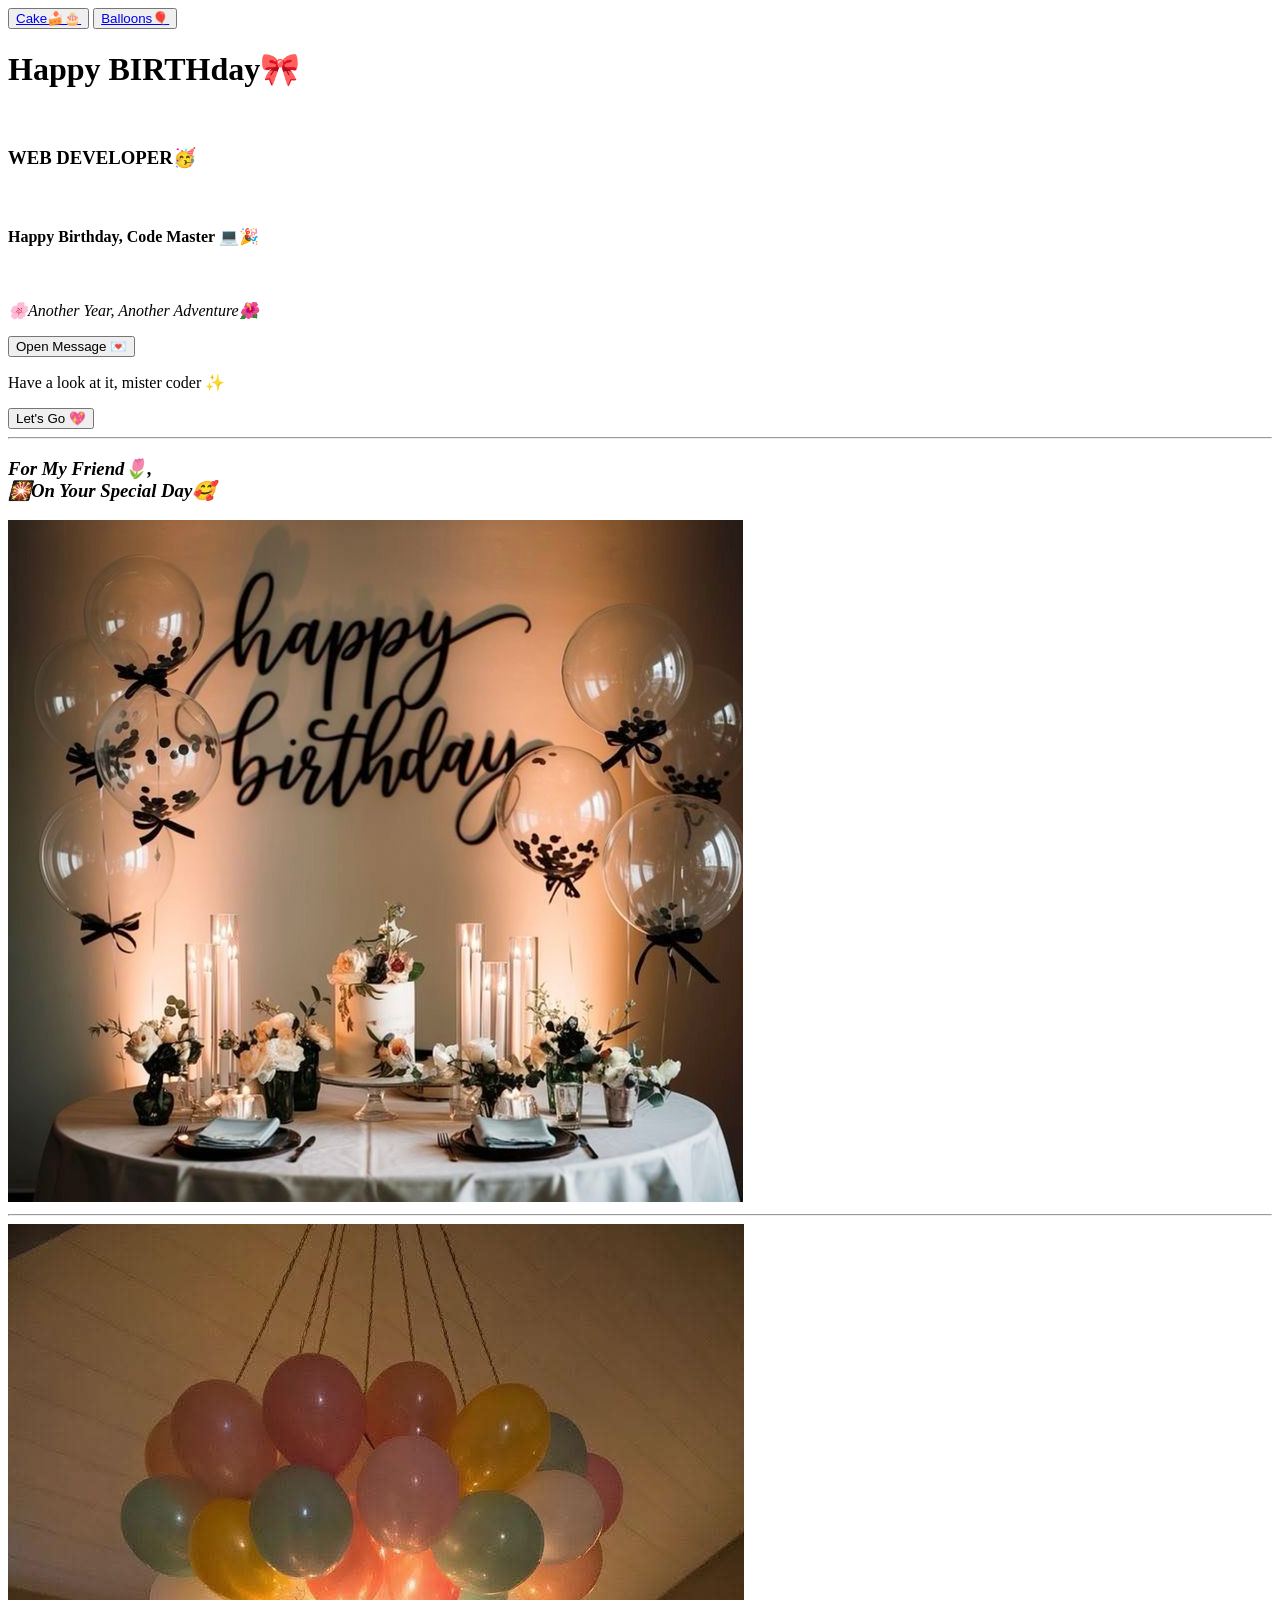
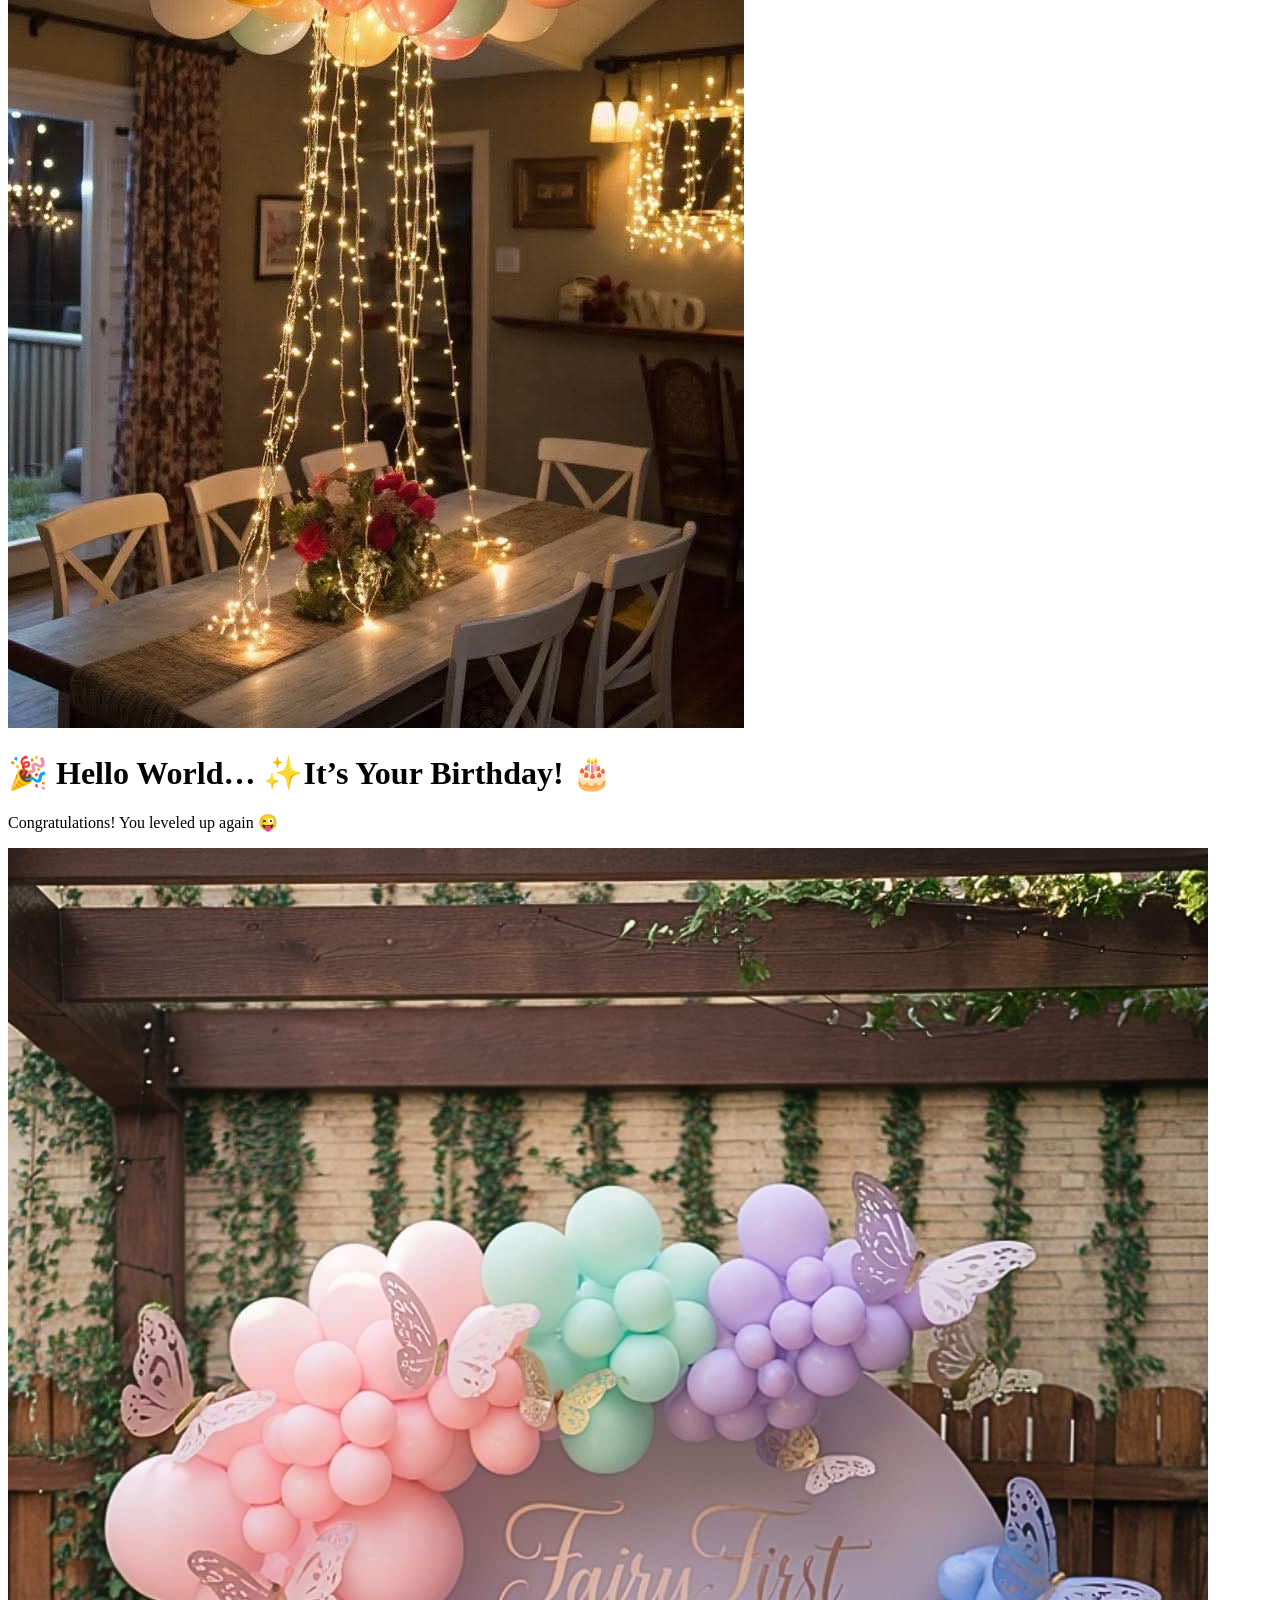
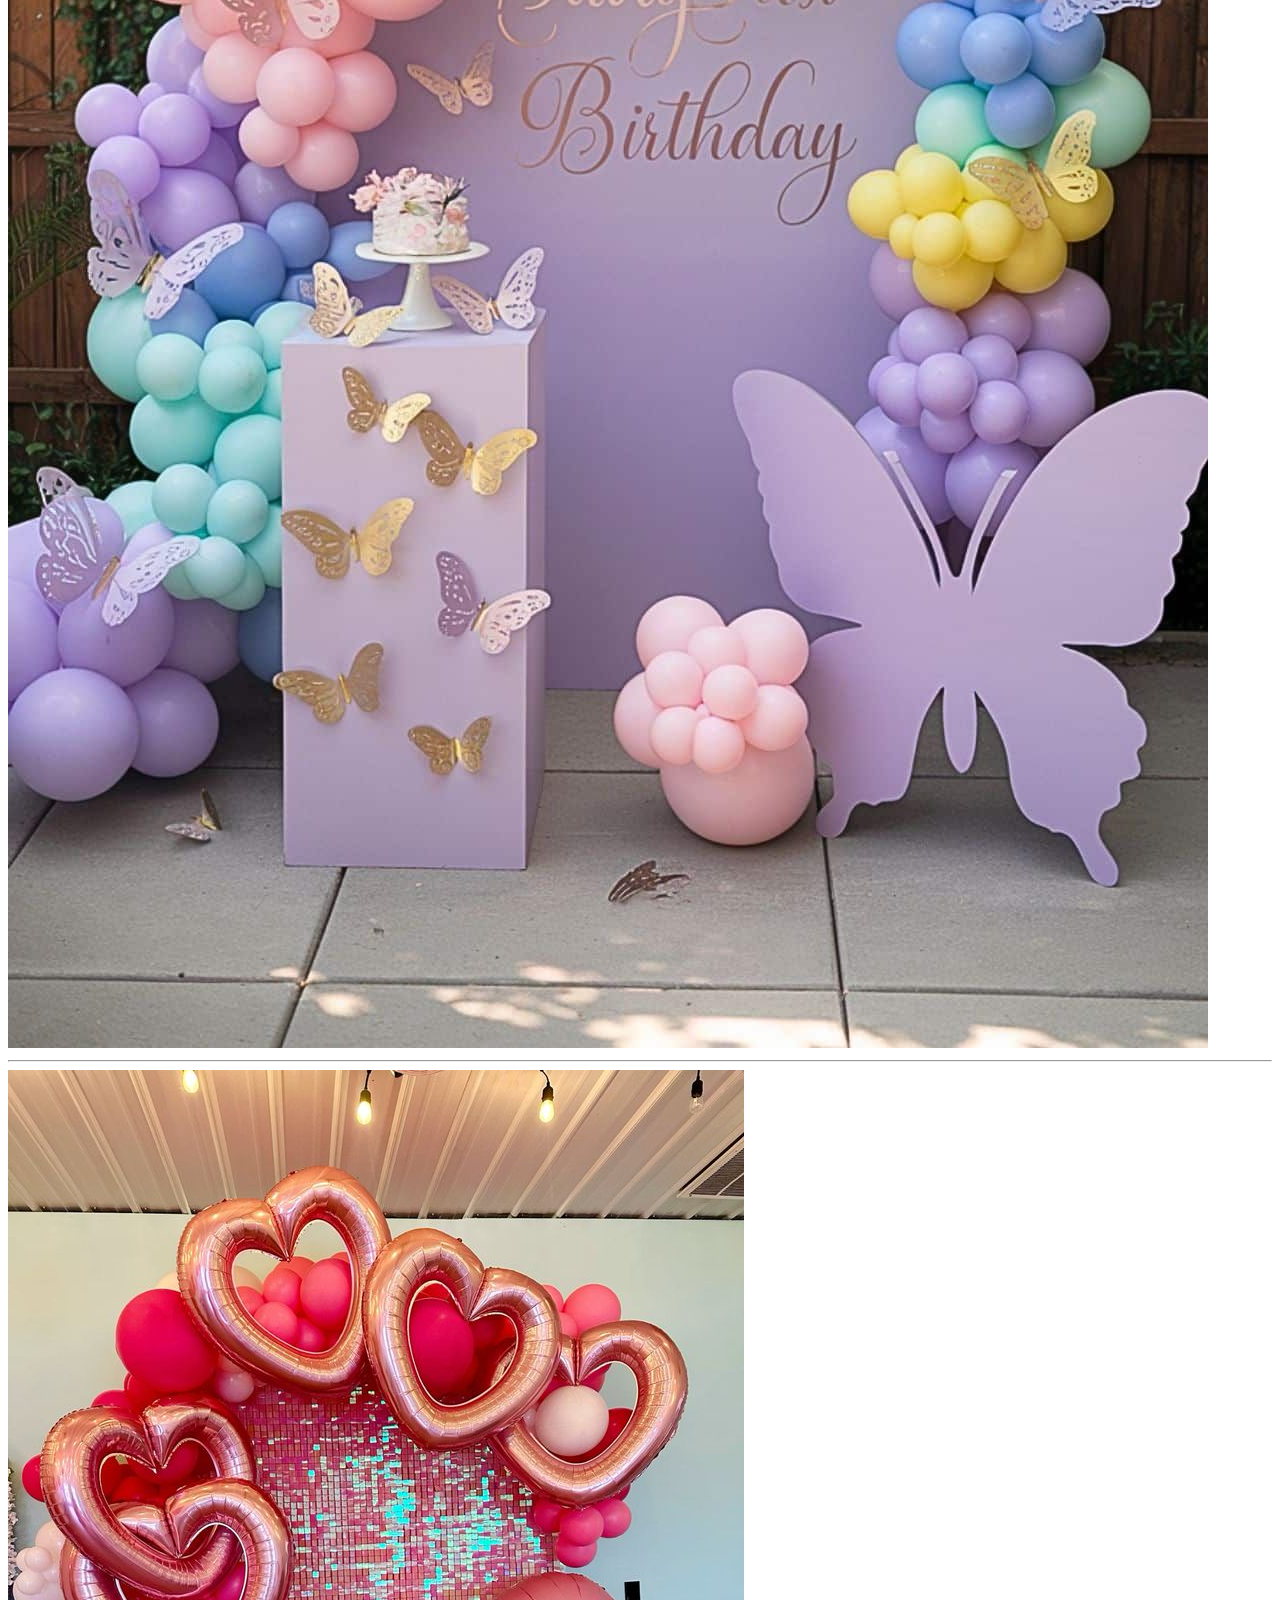
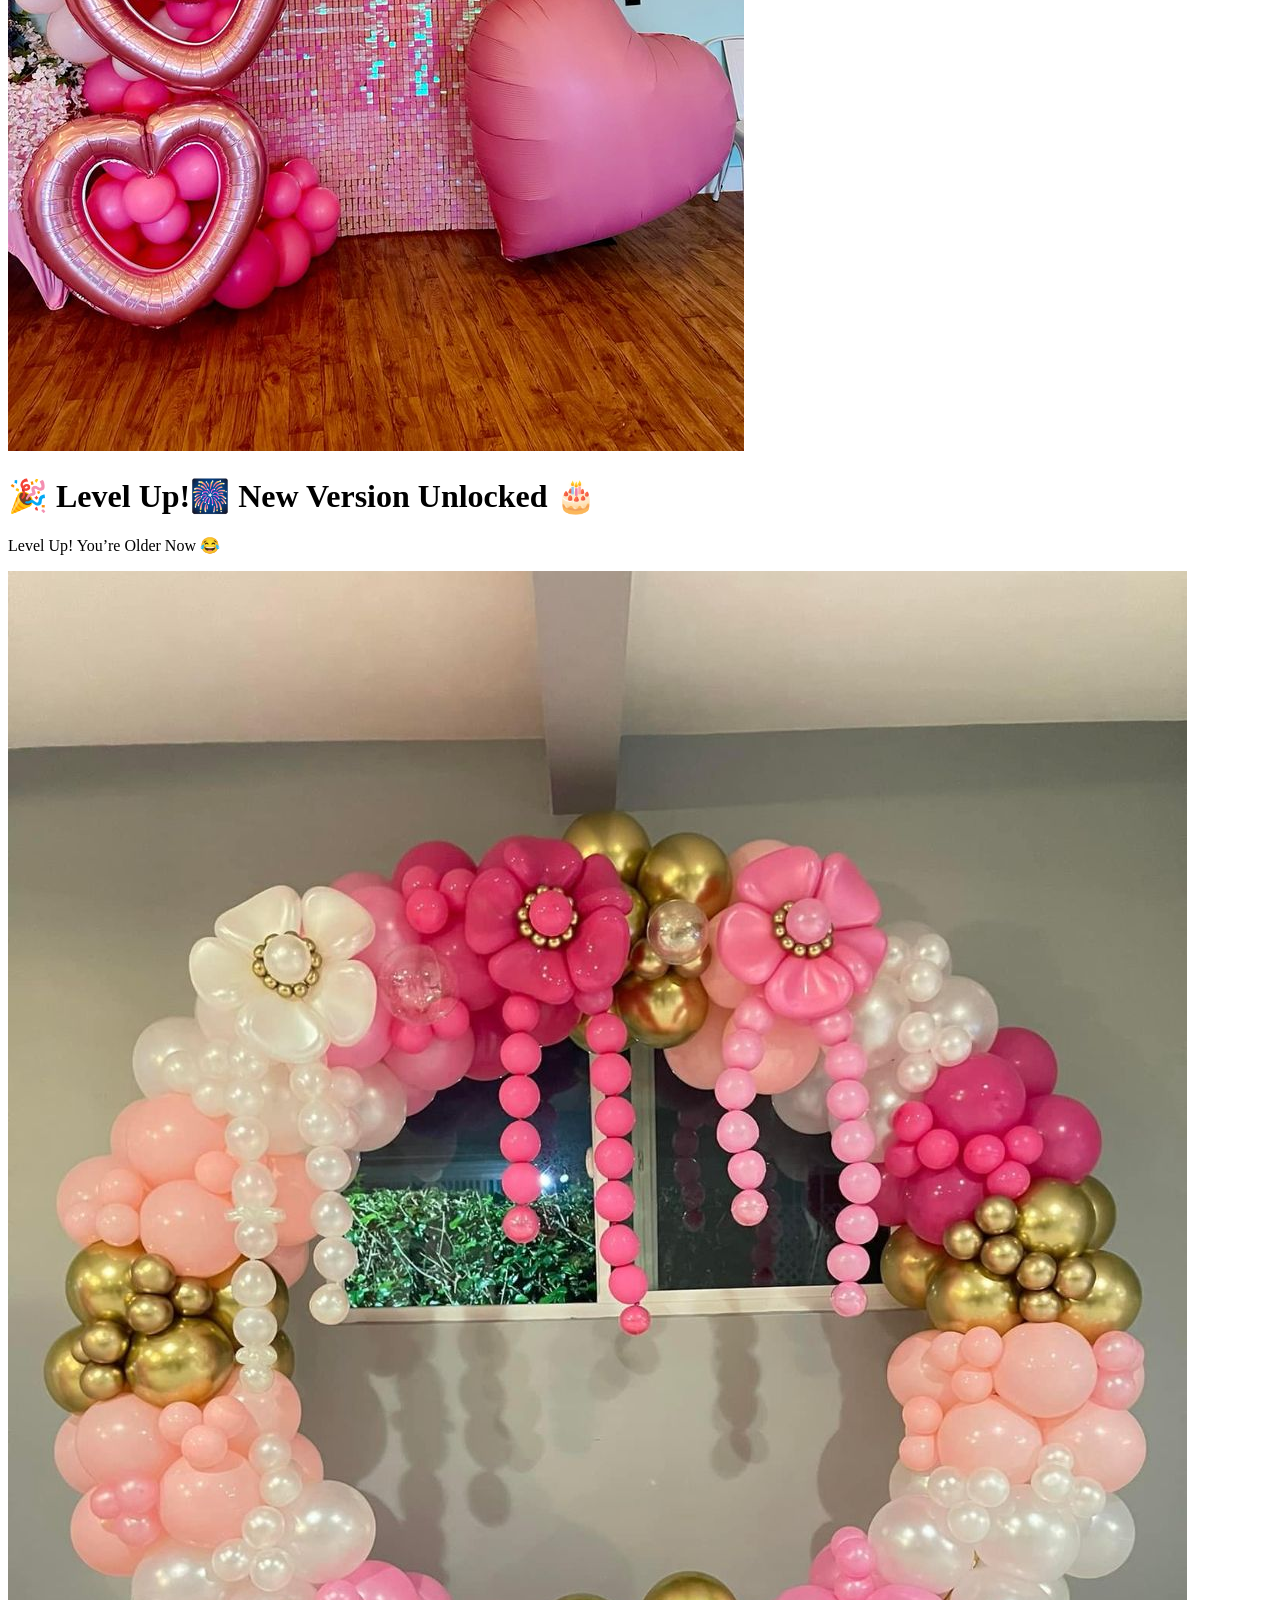
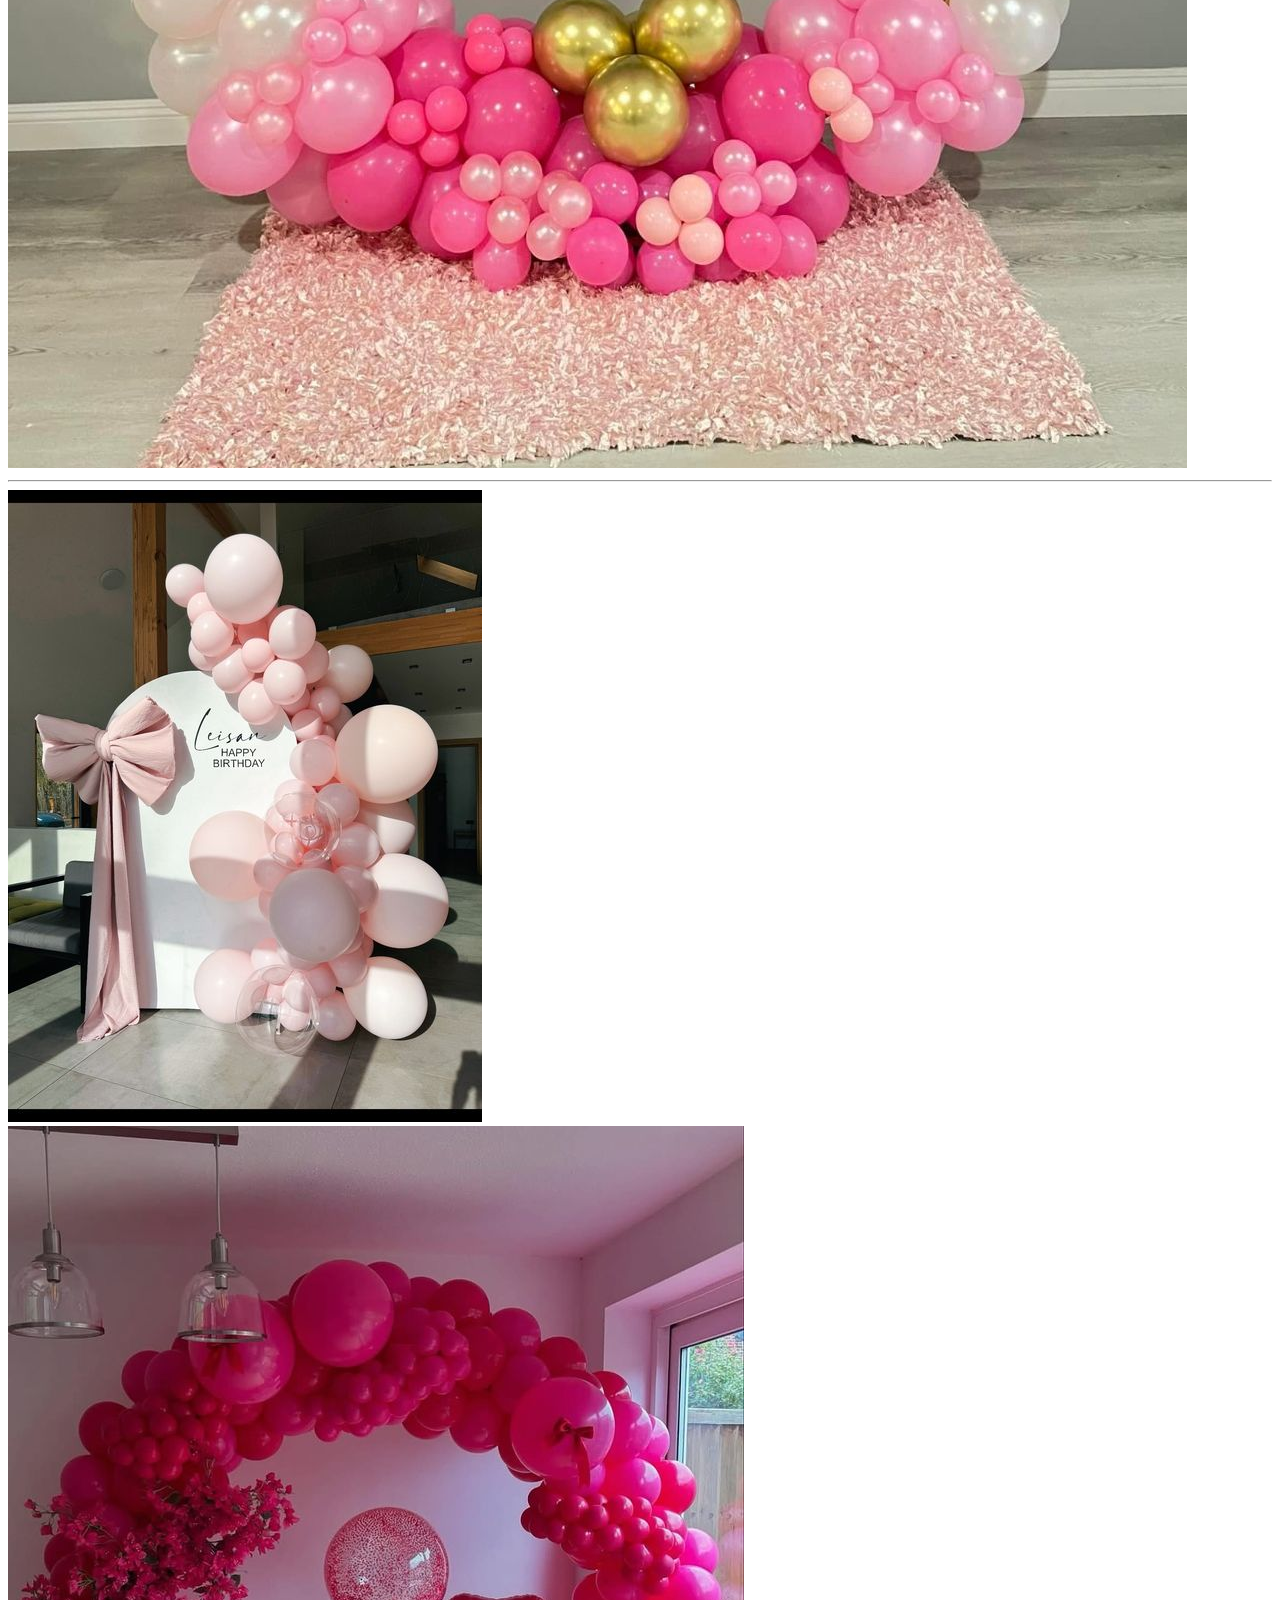
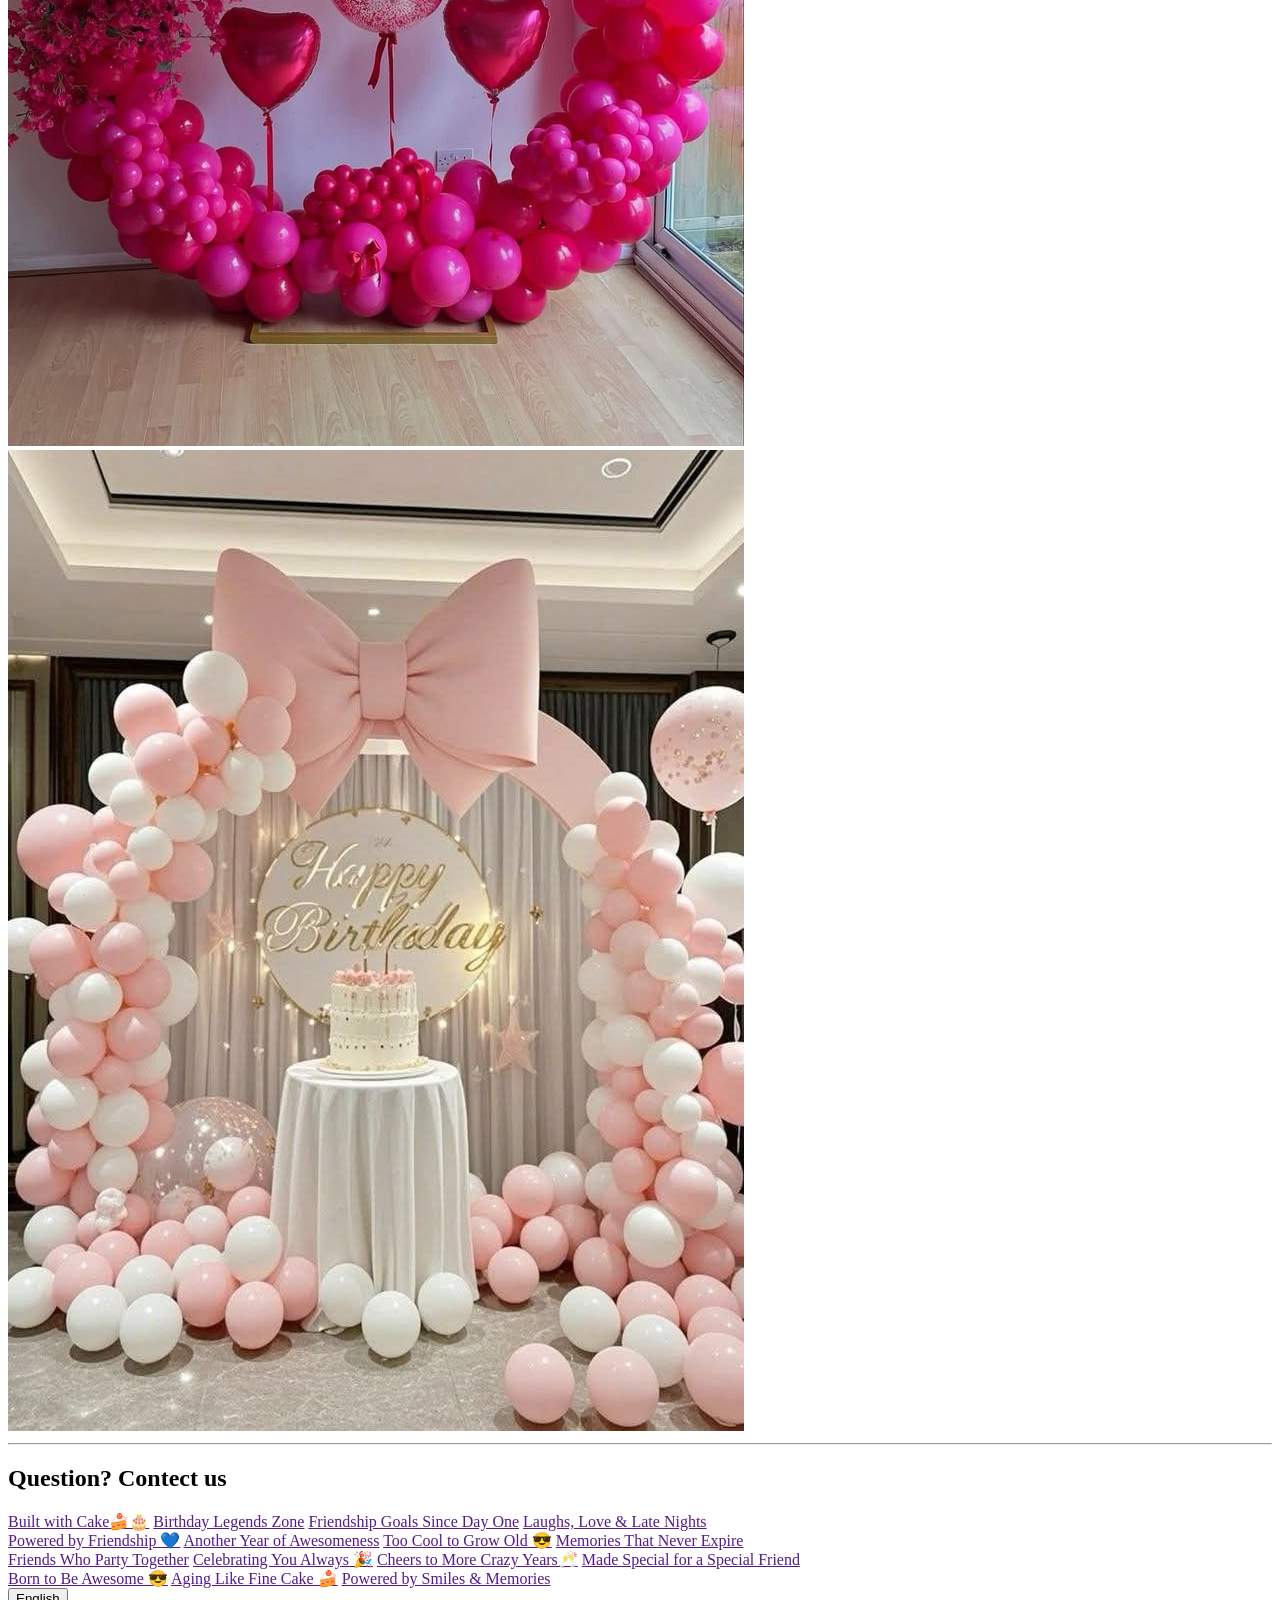
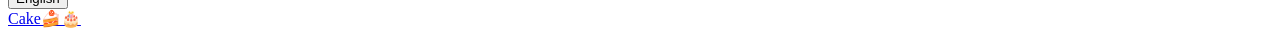
==== index.html @ 6e1c8c26 "index.html style.css script.js images Made to make someone’s special day even more memorable!" ====
<!DOCTYPE html>
<html lang="en">
<head>
    <meta charset="UTF-8">
    <meta name="viewport" content="width=device-width, initial-scale=1.0">
    <link rel="stylesheet" href="stylesheet.css">
    <link rel="icon" href="baking.png">
    <!-- <link rel="stylesheet" href="script.js"> -->
     <script src="script.js"></script>
    <title>Document</title>
    
</head>
<body>
  <audio autoplay loop >
      <source loop src="sound.mp3">
    </audio>
    <header>

    <nav>
        <div class="logo">
            <!-- <img src="first img.jpg" alt=""> -->
        </div>
        <div class="btn">

            <button class="cake" ><a href="cake.html">Cake🍰🎂</a></button>
            <button class="balloons"><a href="balloons.html">Balloons🎈</a></button>
        </div>
    </nav>
    <div class="header_text">
        <h1>  Happy BIRTHday🎀  </h1>
        <br>
        <h3>WEB DEVELOPER🥳</h3>
        <br>
        <h4>Happy Birthday, Code Master 💻🎉</h4>
        <br>
        <p><i>🌸Another Year, Another Adventure🌺</i></p>
        <!-- <button class="btn_2" onclick="openpopu()">open message</button>

        <div class="popup" id="popup">
            <div class="popup_box">
          <p>have a look at it,mister coder✨</p>
       8   <button onclick="nextmessage()"class="next-btn"></button>

          <div class="dots">
            <span class="dot_active"></span>
            <span class="dot"></span>
            <span class="dot"></span>
          </div>
            </div>
        </div> -->
        <button class="btn_2" onclick="openPopup()">Open Message 💌</button>

<div class="popup" id="popup">
  <div class="popup-box">
    <p id="message">Have a look at it, mister coder ✨</p>

    <button onclick="nextMessage()" class="next-btn">Let's Go 💖</button>

    <div class="dots">
      <span class="dot active"></span>
      <span class="dot"></span>
      <span class="dot"></span>
    </div>
  </div>
</div>
    </div>
    </header>
    <hr>
    <!-- ============photo_section========== -->
     <div class="containor">
        <div class="photo_section">
            <div class="text_section">
                <h3><i>For My Friend🌷, <br>🎇On Your Special Day🥰</i></h3>
            </div>
            <div class="img">
                <img src="second.jpg" alt="">
            </div>
        </div>
        <hr>
        

            
    <!-- Left Image -->
     <div class="hero">
    <div class="image left">
      <img src="third.jpg" alt="Left Birthday Image">
    </div>

    <!-- Center Text -->
    <div class="text">
      <h1>🎉 Hello World… ✨It’s Your Birthday! 🎂</h1>
      <p>Congratulations! You leveled up again 😜</p>
    </div>

    <!-- Right Image -->
    <div class="image right">
      <img src="decor.jpg" alt="Right Birthday Image">
    </div>
    </div>
        <!-- ===========third_photo====== -->
        <hr>
        <!-- Left Image -->
     <div class="hero">
    <div class="image left">
      <img src="decore2.jpg" alt="Left Birthday Image">
    </div>

    <!-- Center Text -->
    <div class="text">
      <h1>🎉 Level Up!🎆 New Version Unlocked 🎂</h1>
      <p>Level Up! You’re Older Now 😂</p>
    </div>

    <!-- Right Image -->
    <div class="image right">
      <img src="decore3.jpg" alt="Right Birthday Image">
    </div>
    </div>
    <!-- ============forth_photo========== -->
     <hr>
     <div class="hero">
    <div class="image left">
      <img src="decore7.jpg" alt="Left Birthday Image">
    </div>

    <!-- Center Text -->
    <div class="image left">
      <img src="decore4.jpg" alt="Left Birthday Image">
    </div>

    <!-- Right Image -->
    <div class="image right">
      <img src="decore6.jpg" alt="Right Birthday Image">
    </div>
    </div>
     </div>
     <hr>
     <footer>
        <div class="footer">
        <h2>Question? Contect us</h2>

        <div class="row">
            <div class="col">
                <a href="">Built with Cake🍰🎂</a>
                <a href="">Birthday Legends Zone</a>
                <a href="">Friendship Goals Since Day One</a>
                <a href="">Laughs, Love & Late Nights</a>
            </div>

            <div class="col">
                <a href="">Powered by Friendship 💙</a>
                <a href="">Another Year of Awesomeness</a>
                <a href="">Too Cool to Grow Old 😎</a>
                <a href="">Memories That Never Expire</a>
            </div>

            <div class="col">
                <a href="">Friends Who Party Together</a>
                <a href="">Celebrating You Always 🎉</a>
                <a href="">Cheers to More Crazy Years🥂</a>
                <a href="">Made Special for a Special Friend</a>
            </div>

            <div class="col">
                <a href="">Born to Be Awesome 😎</a>
                <a href="">Aging Like Fine Cake 🍰</a>
                <a href="">Powered by Smiles & Memories</a>
                <!-- <a href="">Speed test</a> -->
            </div>
            <!-- <button class="English">English<i class="fa-solid fa-angle-down"></i></button> -->
        </div>
        <button class="English">English<i class="fa-solid fa-angle-down"></i></button>
        
    </div>
     </footer>
     <a href="cake.html">Cake🍰🎂</a>
     <div class="balloon b1"></div>
<div class="balloon b2"></div>
<div class="balloon b3"></div>
<div class="balloon b4"></div>
<div class="balloon b5"></div>
</body>
</html>
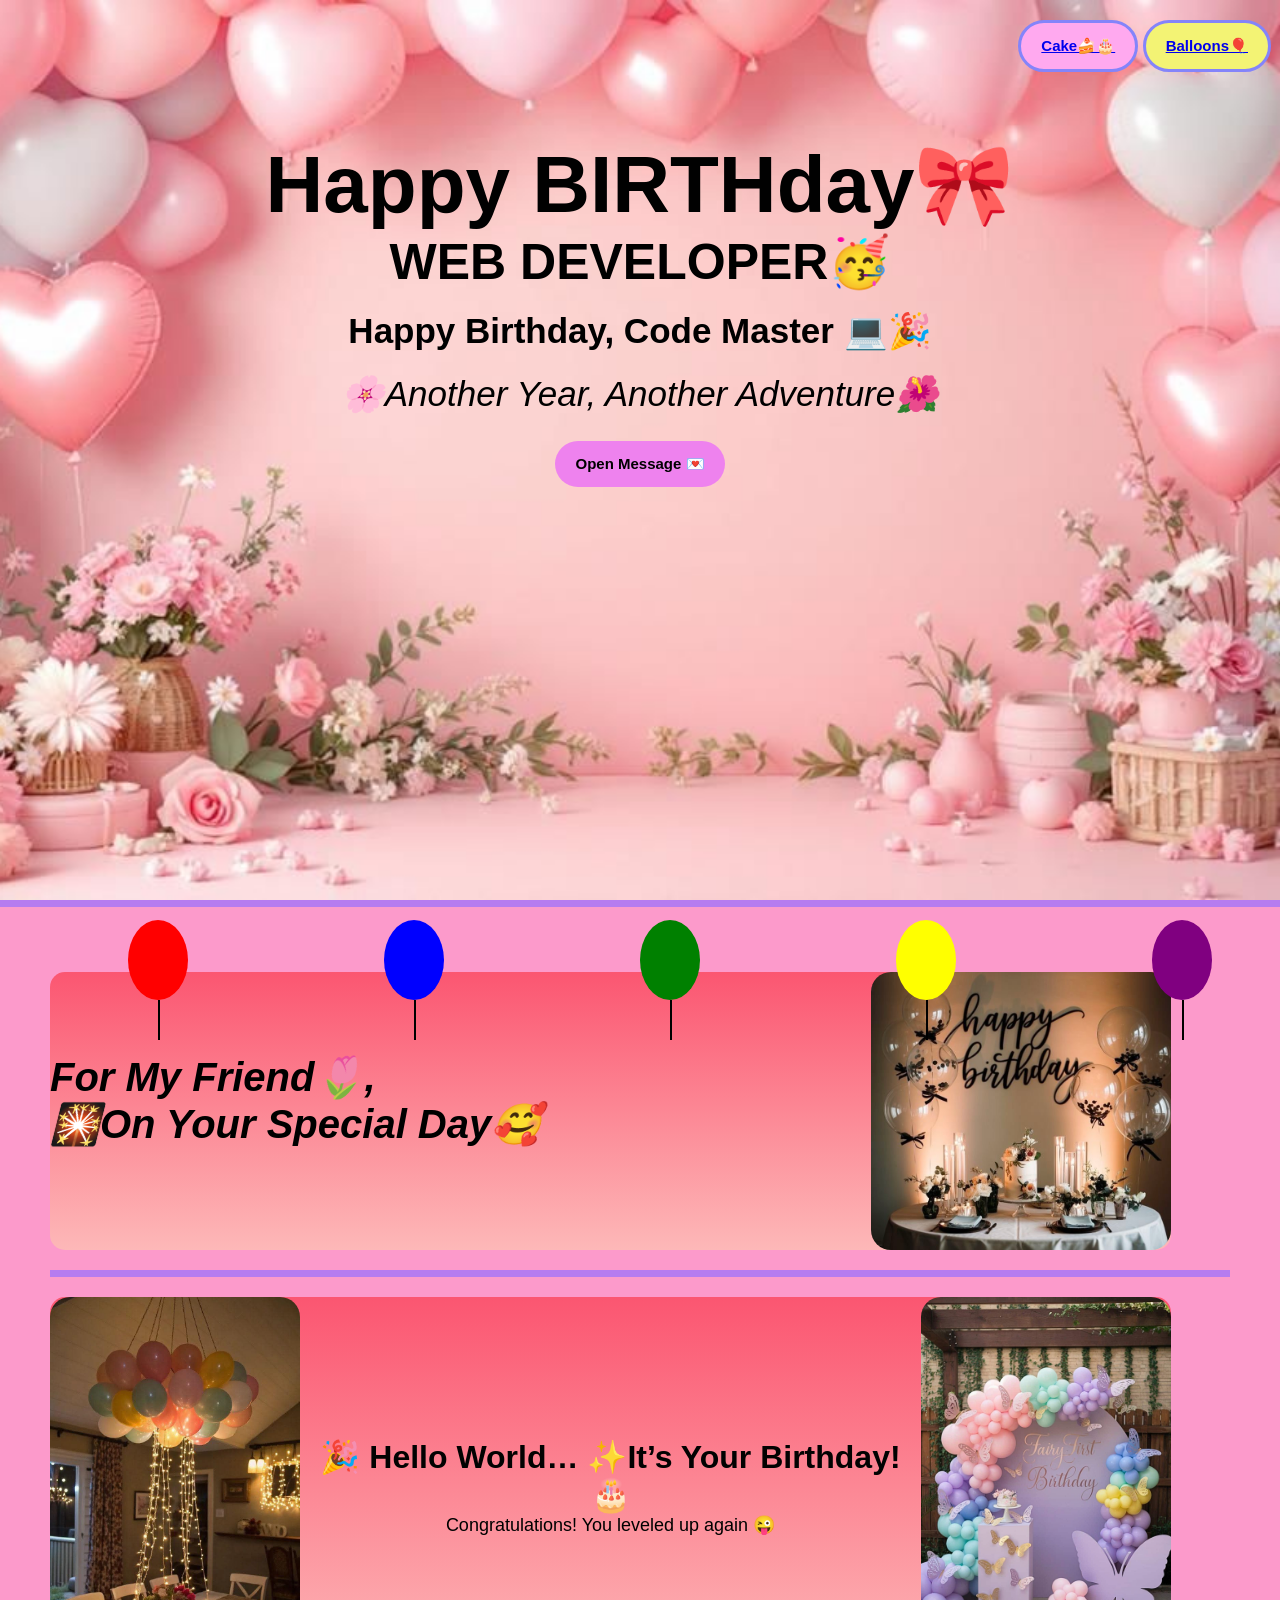
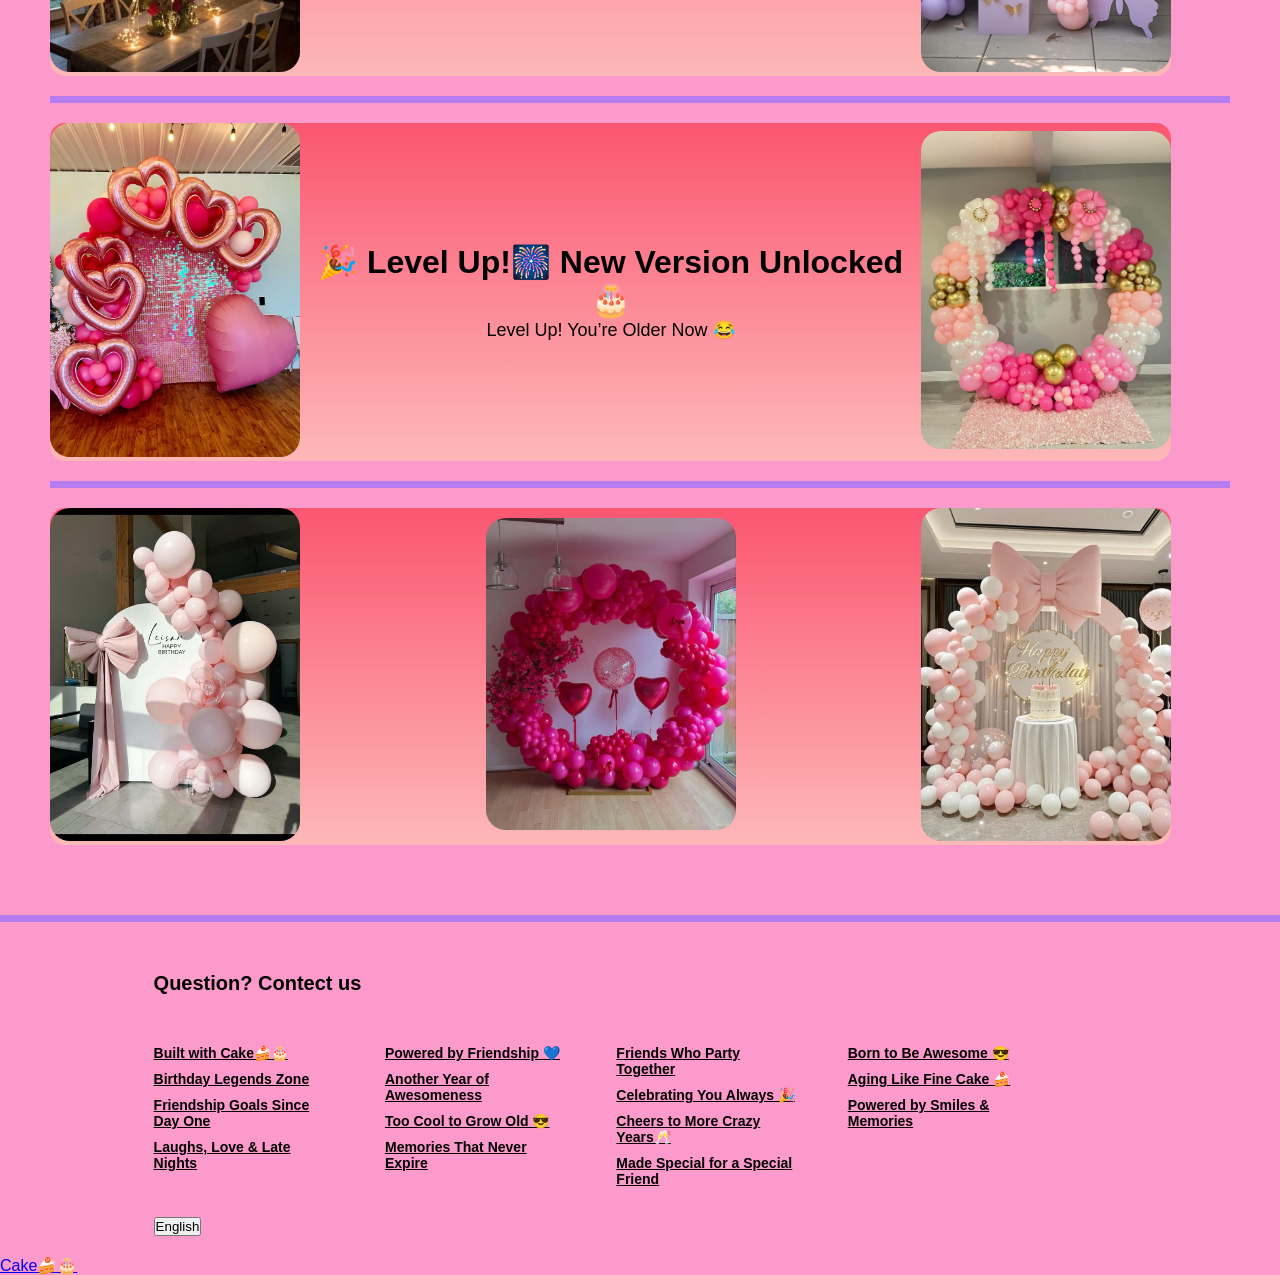
==== commit 8dbbe1c2: "index.html style.css script.js images Made to make someone’s special day even more memorable!" ====
--- a/index.html
+++ b/index.html
@@ -3,7 +3,8 @@
 <head>
     <meta charset="UTF-8">
     <meta name="viewport" content="width=device-width, initial-scale=1.0">
-    <link rel="stylesheet" href="stylesheet.css">
+    <!-- <link rel="stylesheet" href="style.css"> -->
+     <link rel="stylesheet" href="styles.css">
     <link rel="icon" href="baking.png">
     <!-- <link rel="stylesheet" href="script.js"> -->
      <script src="script.js"></script>
--- a/styles.css
+++ b/styles.css
@@ -0,0 +1,443 @@
+@import url('https://fonts.googleapis.com/css2?family=Dancing+Script:wght@400;500;600;700&family=Great+Vibes&family=Pacifico&family=Sacramento&family=Satisfy&family=Caveat:wght@400;500;600;700&family=Courgette&family=Kaushan+Script&family=Lobster&family=Tangerine:wght@400;700&family=Pinyon+Script&family=Alex+Brush&display=swap');
+
+   
+*{
+    padding: 0;
+    margin: 0;
+    box-sizing: border-box;
+    font-family: sans-serif;
+}
+body{
+    width: 100%;
+    height: 100%;
+    background: rgb(252, 154, 203);
+    font-family: 'Dancing Script', cursive;
+
+}
+header{
+    width: 100%;
+    height: 100vh;
+    background-image: url(style.jpg);
+    position: relative;
+    padding: 10px 9px;
+    background-position: center;
+    background-repeat: no-repeat;
+    background-size: cover;
+}
+nav{
+    display: flex;
+    align-items: center;
+    justify-content: space-between;
+    padding: 10px 0;
+}
+.btn button{
+    border: thick rgb(132, 132, 250);
+    outline: none;
+    padding: 14px 20px;
+    font-size: 15px;
+    font-weight: 600;
+    border-radius: 35px;
+    margin-bottom: 7px;
+    cursor: pointer;
+}
+nav .cake{
+    background-color: rgb(255, 169, 239);
+    border: 3px solid rgb(132, 132, 250);
+    transform: scale(1);
+    /* transition:  0.6s ease; */
+}
+nav .cake:hover{
+    size: 30px;
+    border:6px solid  red;
+    transform: scale(1);
+    transition:  0.6s ease;
+}
+nav .balloons{
+    background-color: rgb(243, 243, 116);
+    border: 3px solid rgb(132, 132, 250);
+    transform: scale(1);
+}
+nav .balloons:hover{
+    size: 30px;
+    border:6px solid  red;
+    transform: scale(1);
+    transition:  0.6s ease;
+}
+/* ===========header_text============= */
+.header_text{
+    display: grid;
+    place-items: center;
+    text-align: center;
+    margin: 5%;
+}
+.header_text h1{
+    font-size: 80px;
+    font-weight: 600px;
+    line-height: 55px;
+    margin: 5px;
+    color: rgb(1, 1, 1);
+}
+.header_text h3{
+    font-size: 50px;
+    font-weight: 500px;
+    line-height: 45px;
+    margin: 5px;
+    color: rgb(0, 0, 0);
+}
+.header_text h4{
+    font-size:35px;
+    font-weight: 400px;
+    line-height: 35px;
+    margin: 5px;
+    color: rgb(0, 0, 0);
+}
+.header_text p{
+    font-size:35px;
+    font-weight: 400px;
+    line-height: 35px;
+    margin: 5px;
+    color: rgb(0, 0, 0);
+}
+hr{
+    background: rgb(182, 124, 240);
+    width: 100%;
+    height: 7px;
+    border: 0;
+    outline: 0;
+}
+.containor{
+    width: 100%;
+    padding: 50px;
+    /* width: 90%;
+  max-width: 1000px;
+  display: flex;
+  align-items: center;
+  justify-content: space-between;
+  background: white;
+  padding: 20px;
+  border-radius: 20px;
+  box-shadow: 0 10px 30px rgba(0,0,0,0.2); */
+}
+.photo_section{
+    display: flex;
+    align-items: center;
+    justify-content: space-between;
+    width: 95%;
+    /* margin: auto; */
+    margin-bottom: 20px;
+    margin-top: 15px;
+    background: linear-gradient(rgb(251, 86, 113),rgb(253, 184, 184) );
+    border-radius: 15px;
+}
+.text_section{
+    width: 50%;
+}
+.text_section h3{
+    font-size: 40px;
+    margin-bottom: 20px;
+    font-weight: 700;
+    /* margin-right: 30px; */
+}
+.img{
+    /* position: relative; */
+    display: flex;
+    justify-content: space-between;
+    /* align-items: center; */
+}
+.img img{
+    width: 300px;
+    /* height: 10px; */
+    position: right;
+    border-radius: 20px;
+    transform: scale(1);
+    transition:  0.6s ease;
+}
+.img img:hover{
+    width: 300px;
+    /* height: 10px; */
+    position: right;
+    border-radius: 20px;
+    transform:   scale(0.9);
+    /* transition:  0.6s ease; */
+}
+.popup {
+  display: none;
+  position: fixed;
+  inset: 0;
+  background: rgba(0,0,0,0.3);
+  justify-content: center;
+  align-items: center;
+}
+
+.popup-box {
+  background: white;
+  padding: 30px;
+  border-radius: 20px;
+  width: 300px;
+  text-align: center;
+  animation: pop 0.3s ease;
+}
+
+.next-btn {
+  background: hotpink;
+  color: white;
+  border: none;
+  padding: 10px 20px;
+  border-radius: 20px;
+  cursor: pointer;
+  margin-top: 15px;
+}
+
+.dots {
+  margin-top: 10px;
+}
+
+.dot {
+  height: 8px;
+  width: 8px;
+  background: #ccc;
+  border-radius: 50%;
+  display: inline-block;
+  margin: 3px;
+}
+
+.active {
+  background: hotpink;
+}
+
+@keyframes pop {
+  from { transform: scale(0.8); opacity: 0; }
+  to { transform: scale(1); opacity: 1; }
+}
+.btn_2 {
+    border: thick rgb(5, 3, 4);
+    background-color: violet;
+    outline: none;
+    padding: 14px 20px;
+    font-size: 15px;
+    font-weight: 600;
+    border-radius: 35px;
+    margin-bottom: 7px;
+    cursor: pointer;
+    margin-top: 25px;
+}
+ .decore{
+    width: 10px;
+    padding: 10px;
+    position: left;
+    border-radius: 20px;
+    /* height: 10px; */
+}
+.hero{
+    display: flex;
+    align-items: center;
+    justify-content: space-between;
+    margin-top: 20px;
+    margin-bottom: 20px;
+    width: 95%;
+    /* border-radius: 20px; */
+    background: linear-gradient(rgb(251, 86, 113),rgb(253, 184, 184) );
+    border-radius: 15px;
+}
+
+.image img {
+  width: 250px;
+  height: auto;
+  border-radius: 20px;
+  transform: scale(1);
+  transition:  0.6s ease;
+}
+.image img:hover{
+  width: 250px;
+  height: auto;
+  border-radius: 20px;
+  transform: scale(1);
+  transform: scale(0.9);
+    /* transition:  0.6s ease; */
+}
+.text {
+  text-align: center;
+  flex: 1;
+}
+
+.text h1 {
+  font-size: 32px;
+  color: #020202;
+}
+
+.text p {
+  font-size: 18px;
+  color: #000000;
+}
+.footer{
+        width: 100%;
+        padding: 50px 12% 20px;
+    }
+    .footer .row{
+        width: 90%;
+        display: grid;
+        grid-template-columns: repeat(4, 1fr);
+        gap:50px;
+        padding: 20px 0;
+    }
+    .footer .row .col a{
+        display: block;
+        color: #000000;
+        text-decoration: underline;
+        margin-bottom: 10px;
+        font-size: 14px;
+        font-weight: 550;
+    }
+    .footer h2{
+        font-size: 20px;
+        color: #000000;
+        margin-bottom:30px ;
+    }
+    .footer .ii{
+        color: #000000;
+        margin-top: 15px ;
+        font-size: 14px;
+    }
+    .footer .oo{
+        color: #000000;
+        margin-top: 15px ;
+        font-size: 11px;
+    }
+    
+  .balloon{
+width:60px;
+height:80px;
+border-radius:50%;
+position:absolute;
+bottom:-100px;
+animation: float 6s linear infinite;
+}
+
+.balloon::after{
+content:'';
+width:2px;
+height:40px;
+background:black;
+position:absolute;
+left:50%;
+top:80px;
+}
+
+/* Different colors & positions */
+.b1{background:red; left:10%; animation-duration:6s;}
+.b2{background:blue; left:30%; animation-duration:8s;}
+.b3{background:green; left:50%; animation-duration:7s;}
+.b4{background:yellow; left:70%; animation-duration:9s;}
+.b5{background:purple; left:90%; animation-duration:6s;}
+
+/* Animation */
+@keyframes float{
+0%{transform:translateY(0);}
+100%{transform:translateY(-800px);}
+}
+/* ================= RESPONSIVE ================= */
+
+/* Tablets */
+@media (max-width: 992px) {
+
+  .header_text h1 {
+    font-size: 50px;
+  }
+
+  .header_text h3 {
+    font-size: 35px;
+  }
+
+  .header_text h4,
+  .header_text p {
+    font-size: 22px;
+  }
+
+  .photo_section {
+    flex-direction: column;
+    text-align: center;
+  }
+
+  .text_section {
+    width: 100%;
+  }
+
+  .img img {
+    width: 80%;
+  }
+
+  .hero {
+    flex-direction: column;
+    text-align: center;
+  }
+
+  .image img {
+    width: 80%;
+    margin: 10px 0;
+  }
+
+  .footer .row {
+    grid-template-columns: repeat(2, 1fr);
+  }
+}
+
+
+/* Mobile */
+@media (max-width: 600px) {
+
+  nav {
+    flex-direction: column;
+    gap: 10px;
+  }
+
+  .btn button {
+    width: 100%;
+  }
+
+  .header_text {
+    margin-top: 20%;
+  }
+
+  .header_text h1 {
+    font-size: 32px;
+  }
+
+  .header_text h3 {
+    font-size: 22px;
+  }
+
+  .header_text h4,
+  .header_text p {
+    font-size: 16px;
+  }
+
+  .btn_2 {
+    width: 80%;
+    font-size: 14px;
+  }
+
+  .containor {
+    padding: 20px;
+  }
+
+  .photo_section {
+    flex-direction: column;
+  }
+
+  .img img {
+    width: 100%;
+  }
+
+  .hero {
+    flex-direction: column;
+  }
+
+  .image img {
+    width: 100%;
+  }
+
+  .footer .row {
+    grid-template-columns: 1fr;
+    text-align: center;
+  }
+}
